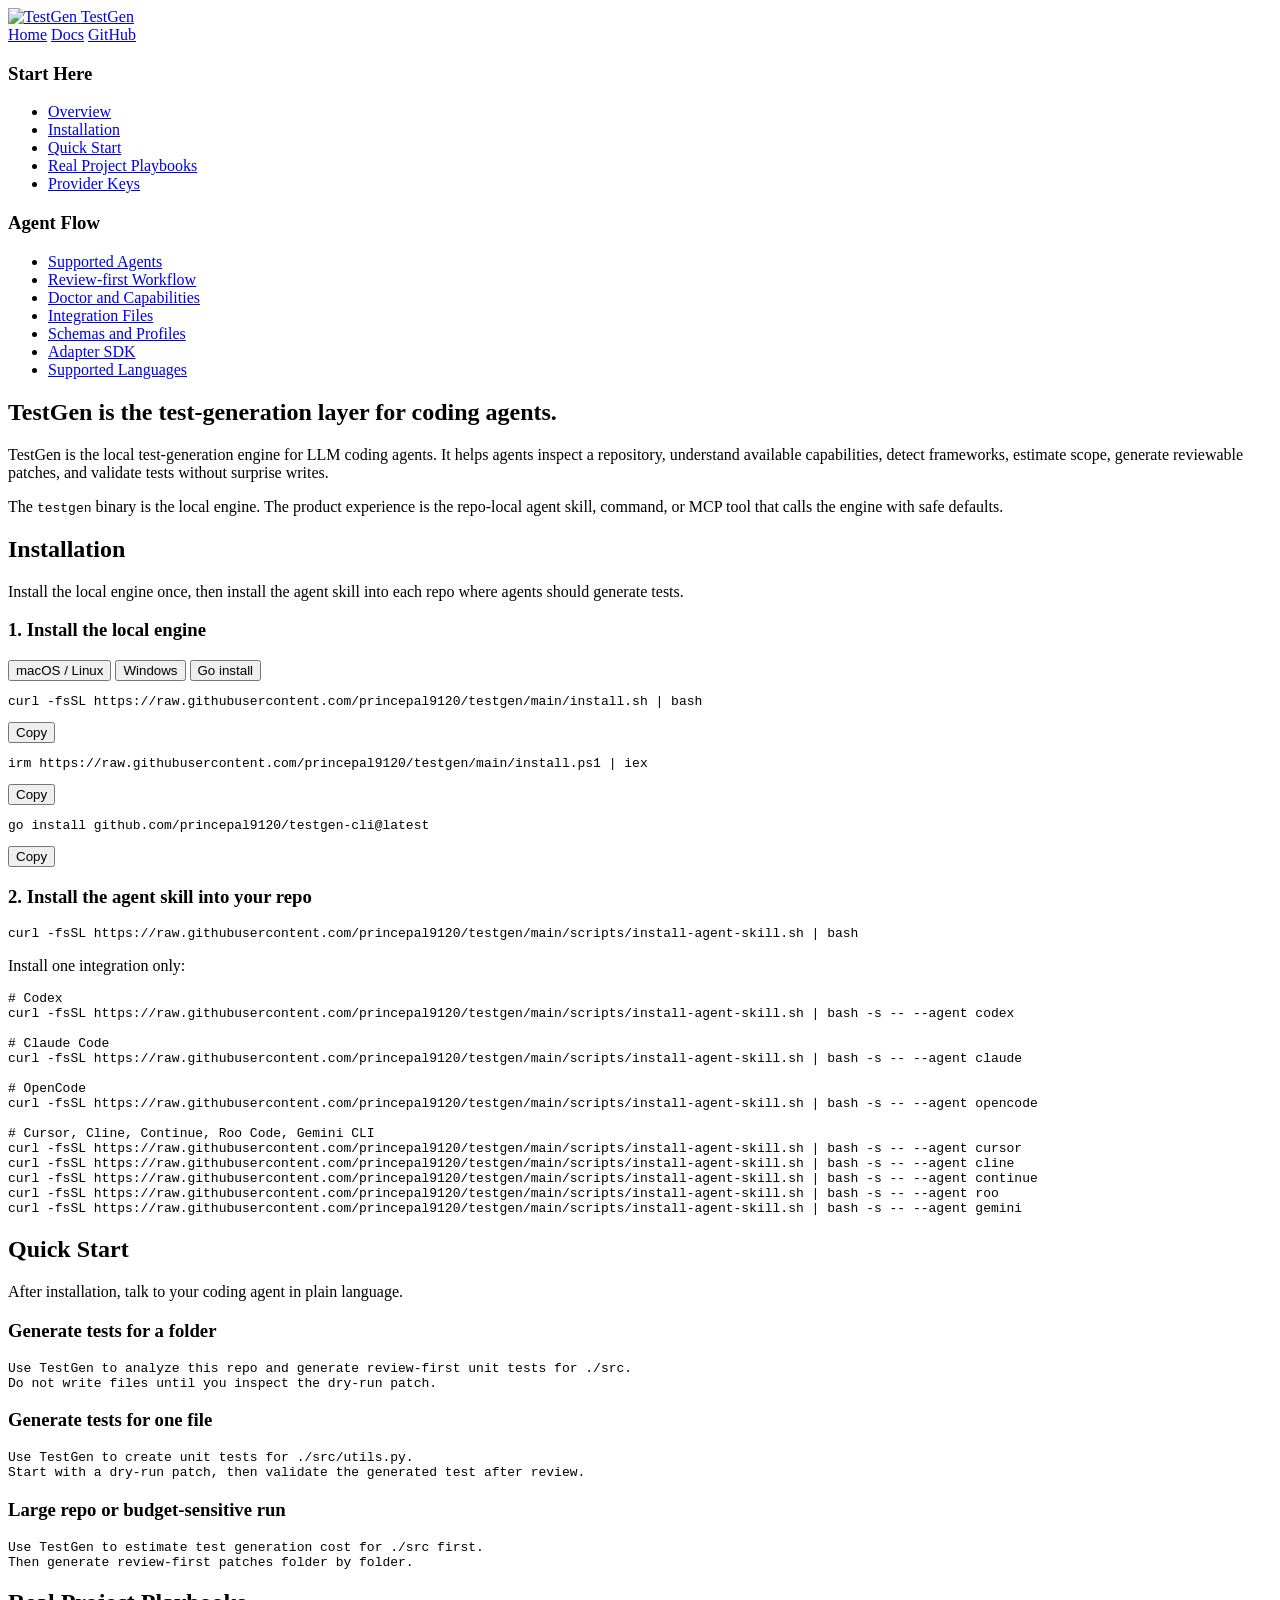
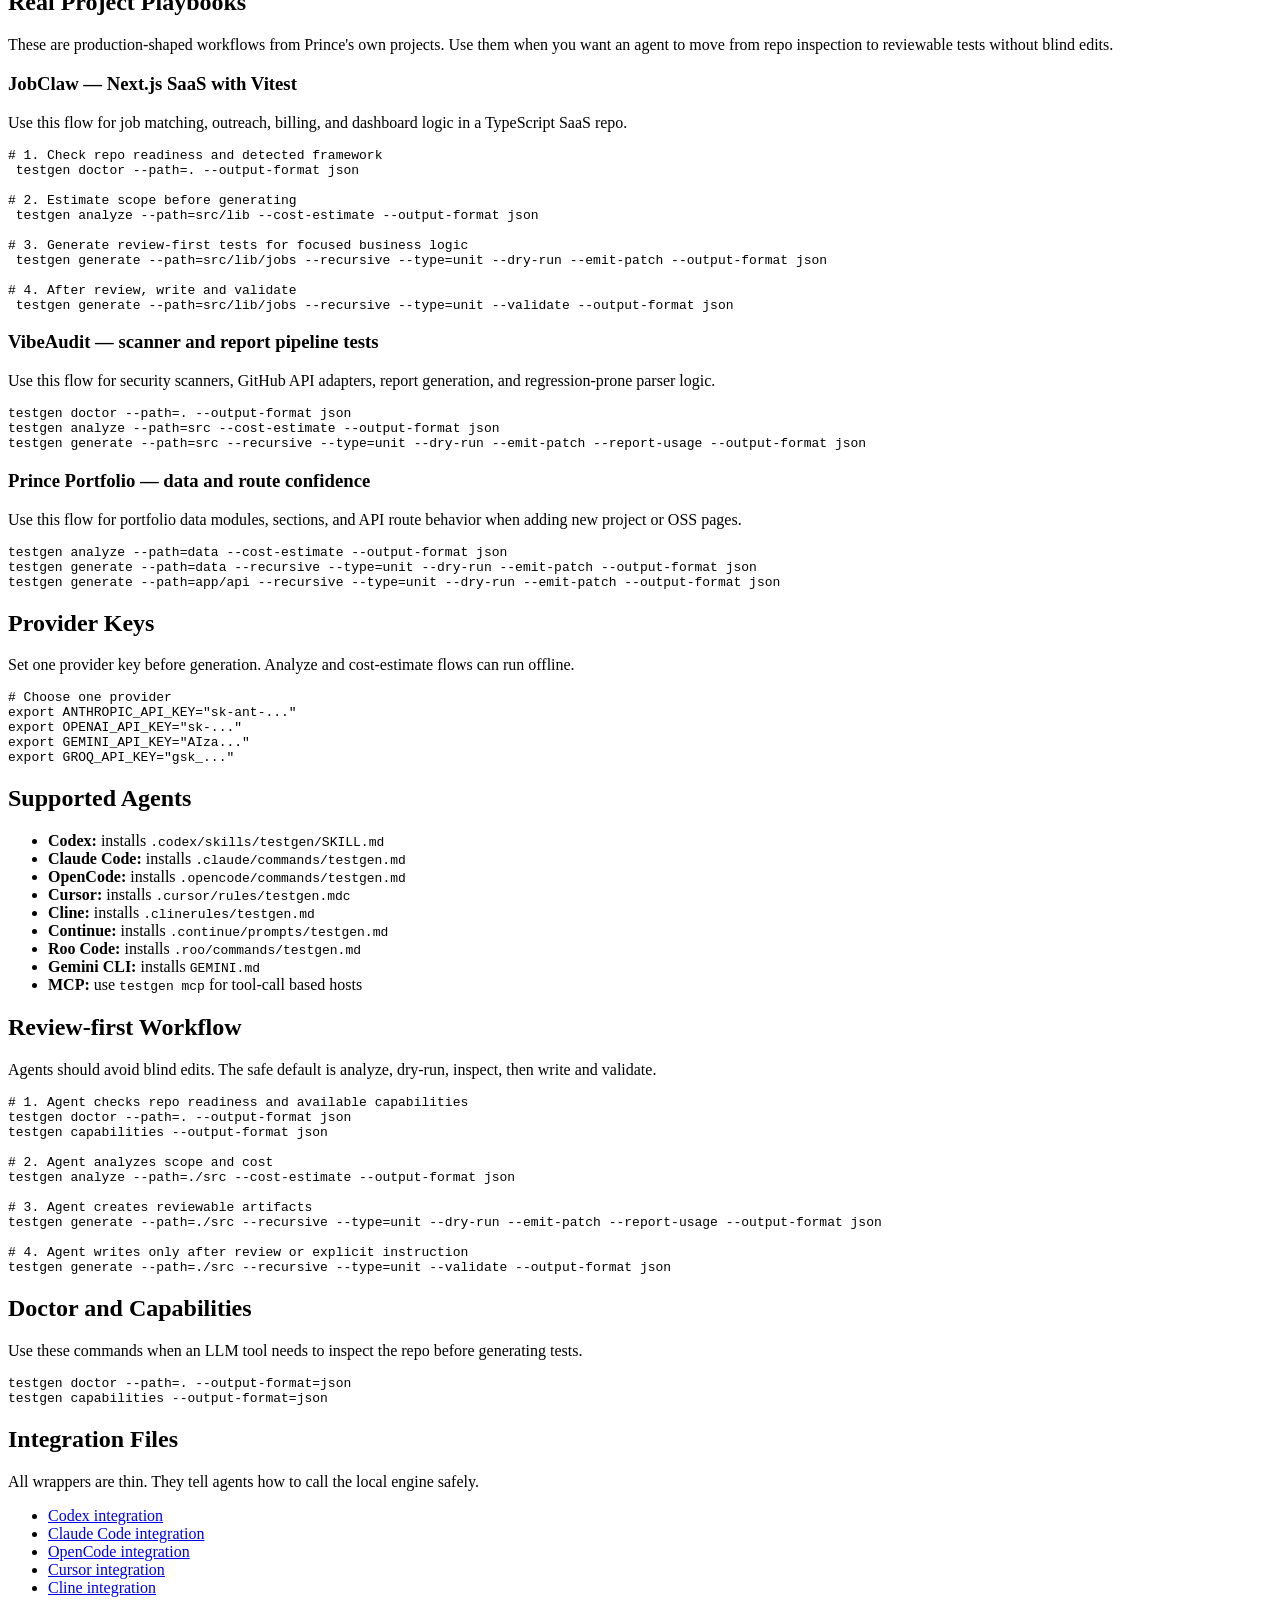
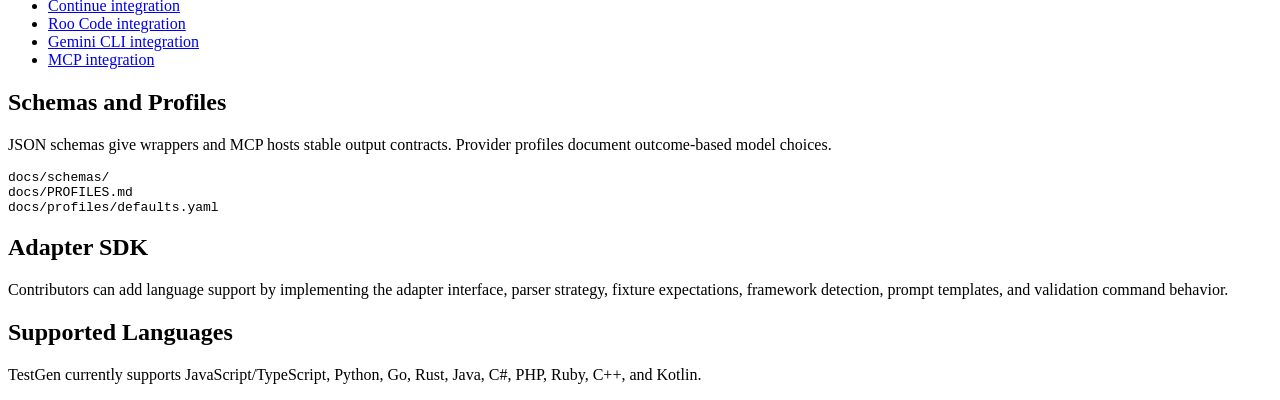
==== website/docs/index.html @ bff0cf5b "Add real project playbooks to TestGen site" ====
<!DOCTYPE html>
<html lang="en">

<head>
    <meta charset="UTF-8">
    <meta name="viewport" content="width=device-width, initial-scale=1.0">
    <title>TestGen Docs - Agent-native test generation platform</title>
    <meta name="description"
        content="Install and use TestGen as an agent-native test generation layer for Codex, Claude Code, Cursor, Cline, Continue, Roo Code, Gemini CLI, OpenCode, and MCP.">
    <link rel="preconnect" href="https://fonts.googleapis.com">
    <link rel="preconnect" href="https://fonts.gstatic.com" crossorigin>
    <link
        href="https://fonts.googleapis.com/css2?family=Inter:wght@400;500;600&family=Playfair+Display:ital,wght@0,400;0,600;0,700;1,400;1,600&display=swap"
        rel="stylesheet">
    <link rel="stylesheet" href="styles.css">
    <link rel="icon" type="image/png" href="images/logo.png">
</head>

<body class="docs-page">
    <nav class="nav">
        <div class="nav-container">
            <a href="index.html" class="nav-logo">
                <img src="images/logo.png" alt="TestGen">
                <span class="nav-logo-text">TestGen</span>
            </a>
            <div class="nav-links">
                <a href="index.html">Home</a>
                <a href="docs.html" class="active">Docs</a>
                <a href="https://github.com/princepal9120/testgen" target="_blank" rel="noreferrer">GitHub</a>
            </div>
        </div>
    </nav>

    <div class="container docs-container">
        <aside class="docs-sidebar">
            <div class="sidebar-group">
                <h3>Start Here</h3>
                <ul>
                    <li><a href="#overview" class="active">Overview</a></li>
                    <li><a href="#installation">Installation</a></li>
                    <li><a href="#quick-start">Quick Start</a></li>
                    <li><a href="#real-project-playbooks">Real Project Playbooks</a></li>
                    <li><a href="#configuration">Provider Keys</a></li>
                </ul>
            </div>
            <div class="sidebar-group">
                <h3>Agent Flow</h3>
                <ul>
                    <li><a href="#agents">Supported Agents</a></li>
                    <li><a href="#workflow">Review-first Workflow</a></li>
                    <li><a href="#doctor">Doctor and Capabilities</a></li>
                    <li><a href="#integrations">Integration Files</a></li>
                    <li><a href="#schemas">Schemas and Profiles</a></li>
                    <li><a href="#adapter-sdk">Adapter SDK</a></li>
                    <li><a href="#supported-languages">Supported Languages</a></li>
                </ul>
            </div>
        </aside>

        <main class="docs-content">
            <section id="overview">
                <h1>TestGen is the test-generation layer for coding agents.</h1>
                <p>
                    TestGen is the local test-generation engine for LLM coding agents. It helps agents inspect a repository, understand available capabilities, detect frameworks, estimate scope, generate reviewable patches, and validate tests without surprise writes.
                </p>
                <p>
                    The <code>testgen</code> binary is the local engine. The product experience is the repo-local agent skill,
                    command, or MCP tool that calls the engine with safe defaults.
                </p>
            </section>

            <section id="installation">
                <h2>Installation</h2>
                <p>Install the local engine once, then install the agent skill into each repo where agents should generate tests.</p>

                <h3>1. Install the local engine</h3>
                <div class="docs-tabs">
                    <button class="docs-tab active" onclick="switchTab('unix', this)">macOS / Linux</button>
                    <button class="docs-tab" onclick="switchTab('windows', this)">Windows</button>
                    <button class="docs-tab" onclick="switchTab('source', this)">Go install</button>
                </div>

                <div id="unix" class="tab-content active">
                    <div class="code-block-minimal">
                        <pre><code>curl -fsSL https://raw.githubusercontent.com/princepal9120/testgen/main/install.sh | bash</code></pre>
                        <button class="copy-icon" onclick="copyCode(this)" title="Copy to clipboard">Copy</button>
                    </div>
                </div>

                <div id="windows" class="tab-content">
                    <div class="code-block-minimal">
                        <pre><code>irm https://raw.githubusercontent.com/princepal9120/testgen/main/install.ps1 | iex</code></pre>
                        <button class="copy-icon" onclick="copyCode(this)" title="Copy to clipboard">Copy</button>
                    </div>
                </div>

                <div id="source" class="tab-content">
                    <div class="code-block-minimal">
                        <pre><code>go install github.com/princepal9120/testgen-cli@latest</code></pre>
                        <button class="copy-icon" onclick="copyCode(this)" title="Copy to clipboard">Copy</button>
                    </div>
                </div>

                <h3>2. Install the agent skill into your repo</h3>
                <div class="code-block">
                    <pre><code>curl -fsSL https://raw.githubusercontent.com/princepal9120/testgen/main/scripts/install-agent-skill.sh | bash</code></pre>
                </div>

                <p>Install one integration only:</p>
                <div class="code-block">
                    <pre><code># Codex
curl -fsSL https://raw.githubusercontent.com/princepal9120/testgen/main/scripts/install-agent-skill.sh | bash -s -- --agent codex

# Claude Code
curl -fsSL https://raw.githubusercontent.com/princepal9120/testgen/main/scripts/install-agent-skill.sh | bash -s -- --agent claude

# OpenCode
curl -fsSL https://raw.githubusercontent.com/princepal9120/testgen/main/scripts/install-agent-skill.sh | bash -s -- --agent opencode

# Cursor, Cline, Continue, Roo Code, Gemini CLI
curl -fsSL https://raw.githubusercontent.com/princepal9120/testgen/main/scripts/install-agent-skill.sh | bash -s -- --agent cursor
curl -fsSL https://raw.githubusercontent.com/princepal9120/testgen/main/scripts/install-agent-skill.sh | bash -s -- --agent cline
curl -fsSL https://raw.githubusercontent.com/princepal9120/testgen/main/scripts/install-agent-skill.sh | bash -s -- --agent continue
curl -fsSL https://raw.githubusercontent.com/princepal9120/testgen/main/scripts/install-agent-skill.sh | bash -s -- --agent roo
curl -fsSL https://raw.githubusercontent.com/princepal9120/testgen/main/scripts/install-agent-skill.sh | bash -s -- --agent gemini</code></pre>
                </div>
            </section>

            <section id="quick-start">
                <h2>Quick Start</h2>
                <p>After installation, talk to your coding agent in plain language.</p>

                <h3>Generate tests for a folder</h3>
                <div class="code-block">
                    <pre><code>Use TestGen to analyze this repo and generate review-first unit tests for ./src.
Do not write files until you inspect the dry-run patch.</code></pre>
                </div>

                <h3>Generate tests for one file</h3>
                <div class="code-block">
                    <pre><code>Use TestGen to create unit tests for ./src/utils.py.
Start with a dry-run patch, then validate the generated test after review.</code></pre>
                </div>

                <h3>Large repo or budget-sensitive run</h3>
                <div class="code-block">
                    <pre><code>Use TestGen to estimate test generation cost for ./src first.
Then generate review-first patches folder by folder.</code></pre>
                </div>
            </section>



            <section id="real-project-playbooks">
                <h2>Real Project Playbooks</h2>
                <p>
                    These are production-shaped workflows from Prince's own projects. Use them when you want an agent to move from repo inspection to reviewable tests without blind edits.
                </p>

                <h3>JobClaw — Next.js SaaS with Vitest</h3>
                <p>Use this flow for job matching, outreach, billing, and dashboard logic in a TypeScript SaaS repo.</p>
                <div class="code-block">
                    <pre><code># 1. Check repo readiness and detected framework
 testgen doctor --path=. --output-format json

# 2. Estimate scope before generating
 testgen analyze --path=src/lib --cost-estimate --output-format json

# 3. Generate review-first tests for focused business logic
 testgen generate --path=src/lib/jobs --recursive --type=unit --dry-run --emit-patch --output-format json

# 4. After review, write and validate
 testgen generate --path=src/lib/jobs --recursive --type=unit --validate --output-format json</code></pre>
                </div>

                <h3>VibeAudit — scanner and report pipeline tests</h3>
                <p>Use this flow for security scanners, GitHub API adapters, report generation, and regression-prone parser logic.</p>
                <div class="code-block">
                    <pre><code>testgen doctor --path=. --output-format json
testgen analyze --path=src --cost-estimate --output-format json
testgen generate --path=src --recursive --type=unit --dry-run --emit-patch --report-usage --output-format json</code></pre>
                </div>

                <h3>Prince Portfolio — data and route confidence</h3>
                <p>Use this flow for portfolio data modules, sections, and API route behavior when adding new project or OSS pages.</p>
                <div class="code-block">
                    <pre><code>testgen analyze --path=data --cost-estimate --output-format json
testgen generate --path=data --recursive --type=unit --dry-run --emit-patch --output-format json
testgen generate --path=app/api --recursive --type=unit --dry-run --emit-patch --output-format json</code></pre>
                </div>
            </section>

            <section id="configuration">
                <h2>Provider Keys</h2>
                <p>Set one provider key before generation. Analyze and cost-estimate flows can run offline.</p>

                <div class="code-block">
                    <pre><code># Choose one provider
export ANTHROPIC_API_KEY="sk-ant-..."
export OPENAI_API_KEY="sk-..."
export GEMINI_API_KEY="AIza..."
export GROQ_API_KEY="gsk_..."</code></pre>
                </div>
            </section>

            <section id="agents">
                <h2>Supported Agents</h2>
                <ul>
                    <li><strong>Codex:</strong> installs <code>.codex/skills/testgen/SKILL.md</code></li>
                    <li><strong>Claude Code:</strong> installs <code>.claude/commands/testgen.md</code></li>
                    <li><strong>OpenCode:</strong> installs <code>.opencode/commands/testgen.md</code></li>
                    <li><strong>Cursor:</strong> installs <code>.cursor/rules/testgen.mdc</code></li>
                    <li><strong>Cline:</strong> installs <code>.clinerules/testgen.md</code></li>
                    <li><strong>Continue:</strong> installs <code>.continue/prompts/testgen.md</code></li>
                    <li><strong>Roo Code:</strong> installs <code>.roo/commands/testgen.md</code></li>
                    <li><strong>Gemini CLI:</strong> installs <code>GEMINI.md</code></li>
                    <li><strong>MCP:</strong> use <code>testgen mcp</code> for tool-call based hosts</li>
                </ul>
            </section>

            <section id="workflow">
                <h2>Review-first Workflow</h2>
                <p>
                    Agents should avoid blind edits. The safe default is analyze, dry-run, inspect, then write and validate.
                </p>

                <div class="code-block">
                    <pre><code># 1. Agent checks repo readiness and available capabilities
testgen doctor --path=. --output-format json
testgen capabilities --output-format json

# 2. Agent analyzes scope and cost
testgen analyze --path=./src --cost-estimate --output-format json

# 3. Agent creates reviewable artifacts
testgen generate --path=./src --recursive --type=unit --dry-run --emit-patch --report-usage --output-format json

# 4. Agent writes only after review or explicit instruction
testgen generate --path=./src --recursive --type=unit --validate --output-format json</code></pre>
                </div>
            </section>

            <section id="doctor">
                <h2>Doctor and Capabilities</h2>
                <p>Use these commands when an LLM tool needs to inspect the repo before generating tests.</p>
                <div class="code-block">
                    <pre><code>testgen doctor --path=. --output-format=json
testgen capabilities --output-format=json</code></pre>
                </div>
            </section>

            <section id="integrations">
                <h2>Integration Files</h2>
                <p>All wrappers are thin. They tell agents how to call the local engine safely.</p>

                <ul>
                    <li><a href="https://github.com/princepal9120/testgen/blob/main/docs/integrations/codex.md" target="_blank" rel="noreferrer">Codex integration</a></li>
                    <li><a href="https://github.com/princepal9120/testgen/blob/main/docs/integrations/claude-code.md" target="_blank" rel="noreferrer">Claude Code integration</a></li>
                    <li><a href="https://github.com/princepal9120/testgen/blob/main/docs/integrations/opencode.md" target="_blank" rel="noreferrer">OpenCode integration</a></li>
                    <li><a href="https://github.com/princepal9120/testgen/blob/main/docs/integrations/cursor.md" target="_blank" rel="noreferrer">Cursor integration</a></li>
                    <li><a href="https://github.com/princepal9120/testgen/blob/main/docs/integrations/cline.md" target="_blank" rel="noreferrer">Cline integration</a></li>
                    <li><a href="https://github.com/princepal9120/testgen/blob/main/docs/integrations/continue.md" target="_blank" rel="noreferrer">Continue integration</a></li>
                    <li><a href="https://github.com/princepal9120/testgen/blob/main/docs/integrations/roo-code.md" target="_blank" rel="noreferrer">Roo Code integration</a></li>
                    <li><a href="https://github.com/princepal9120/testgen/blob/main/docs/integrations/gemini-cli.md" target="_blank" rel="noreferrer">Gemini CLI integration</a></li>
                    <li><a href="https://github.com/princepal9120/testgen/blob/main/docs/integrations/mcp.md" target="_blank" rel="noreferrer">MCP integration</a></li>
                </ul>
            </section>

            <section id="schemas">
                <h2>Schemas and Profiles</h2>
                <p>JSON schemas give wrappers and MCP hosts stable output contracts. Provider profiles document outcome-based model choices.</p>
                <div class="code-block">
                    <pre><code>docs/schemas/
docs/PROFILES.md
docs/profiles/defaults.yaml</code></pre>
                </div>
            </section>

            <section id="adapter-sdk">
                <h2>Adapter SDK</h2>
                <p>Contributors can add language support by implementing the adapter interface, parser strategy, fixture expectations, framework detection, prompt templates, and validation command behavior.</p>
            </section>

            <section id="supported-languages">
                <h2>Supported Languages</h2>
                <p>TestGen currently supports JavaScript/TypeScript, Python, Go, Rust, Java, C#, PHP, Ruby, C++, and Kotlin.</p>
            </section>
        </main>
    </div>

    <script>
        function switchTab(tabId, button) {
            document.querySelectorAll('.tab-content').forEach(content => content.classList.remove('active'));
            document.querySelectorAll('.docs-tab').forEach(tab => tab.classList.remove('active'));
            document.getElementById(tabId).classList.add('active');
            button.classList.add('active');
        }

        function copyCode(button) {
            const code = button.parentElement.querySelector('code').textContent;
            navigator.clipboard.writeText(code).then(() => {
                const original = button.textContent;
                button.textContent = 'Copied';
                setTimeout(() => button.textContent = original, 1200);
            });
        }
    </script>
</body>

</html>
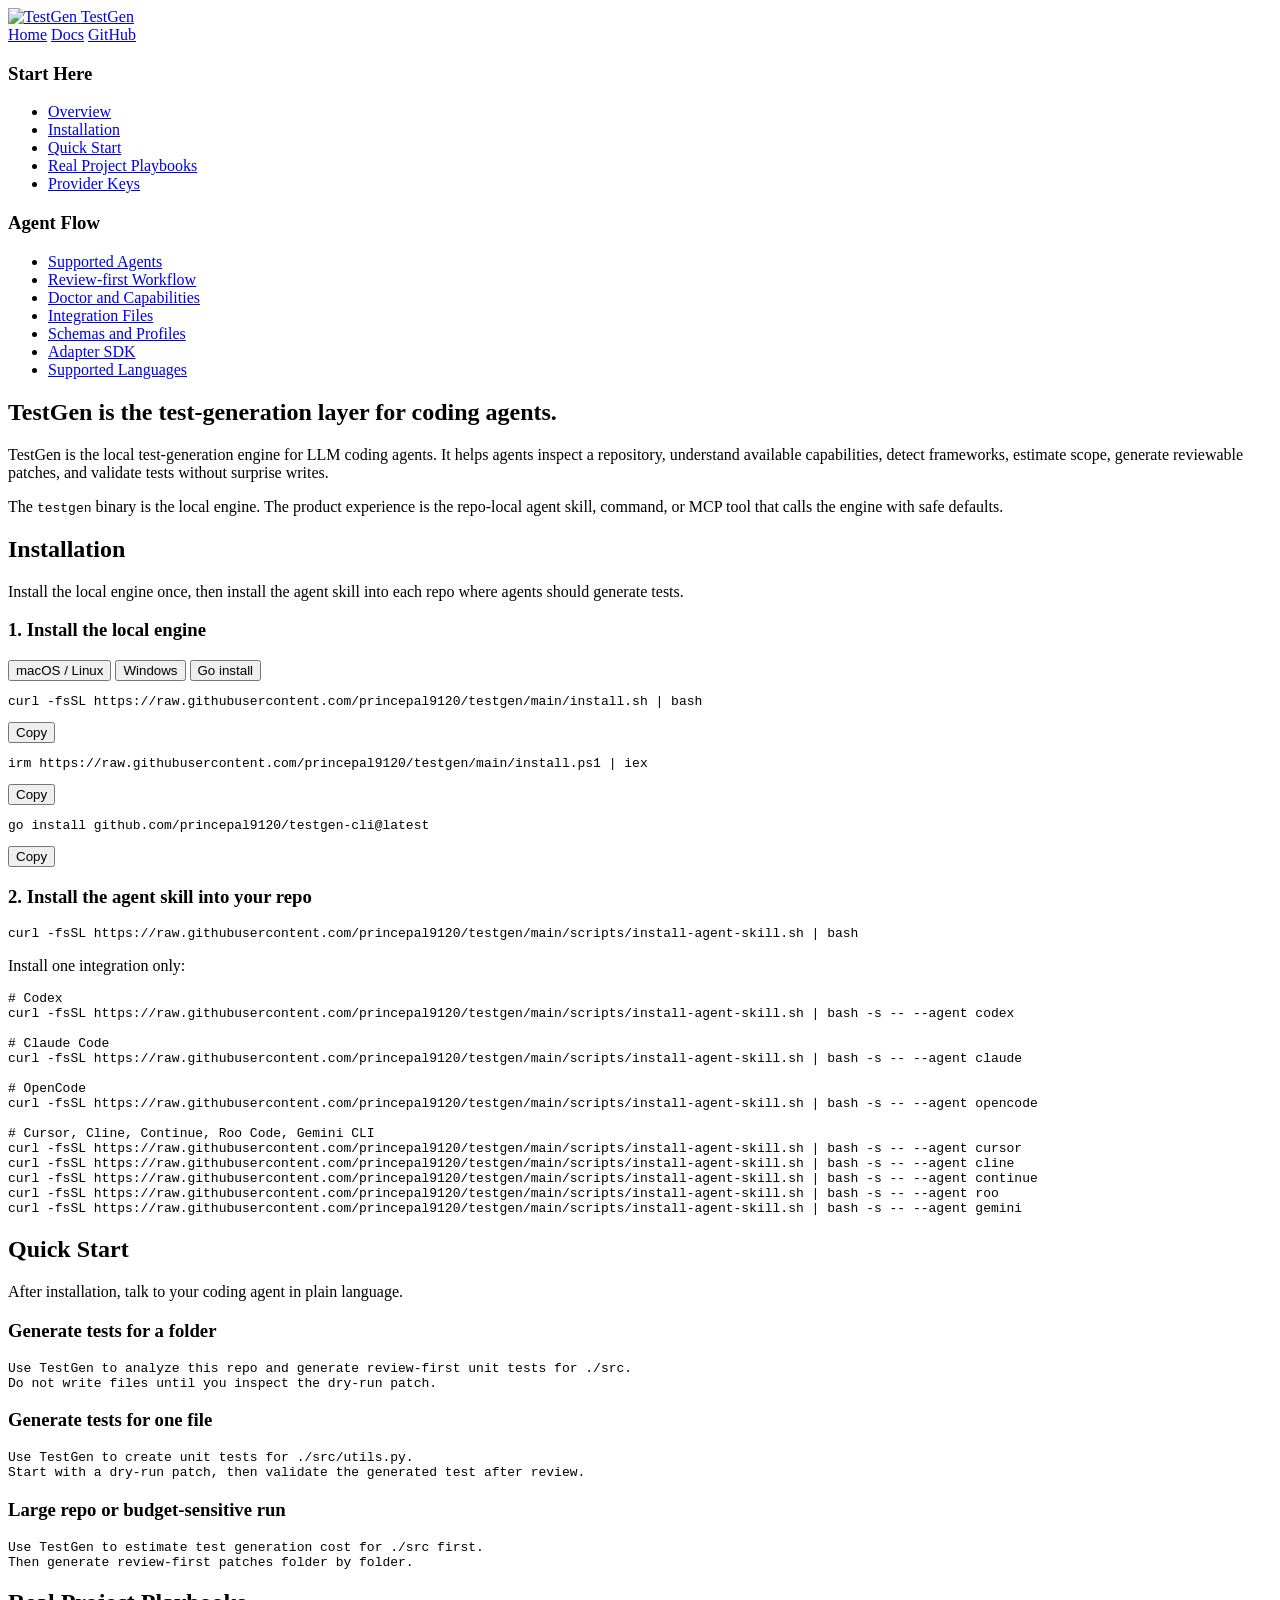
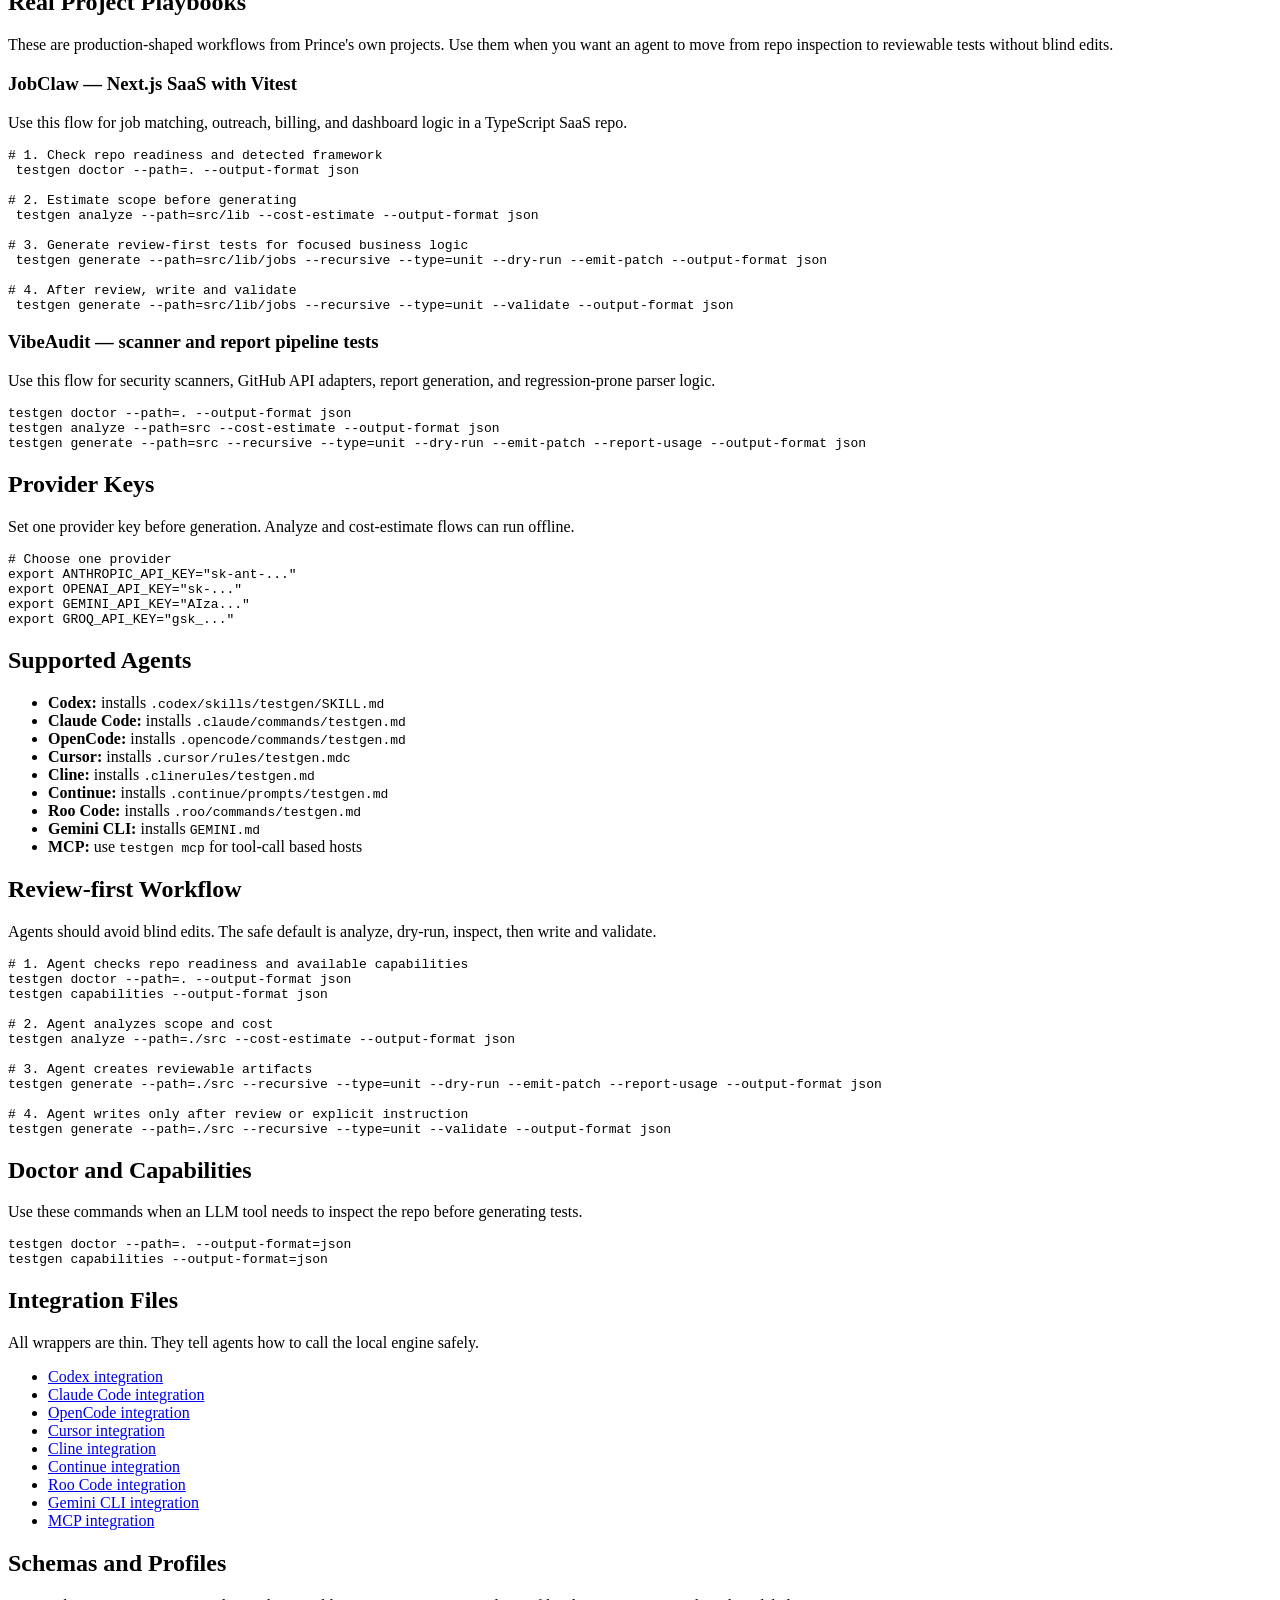
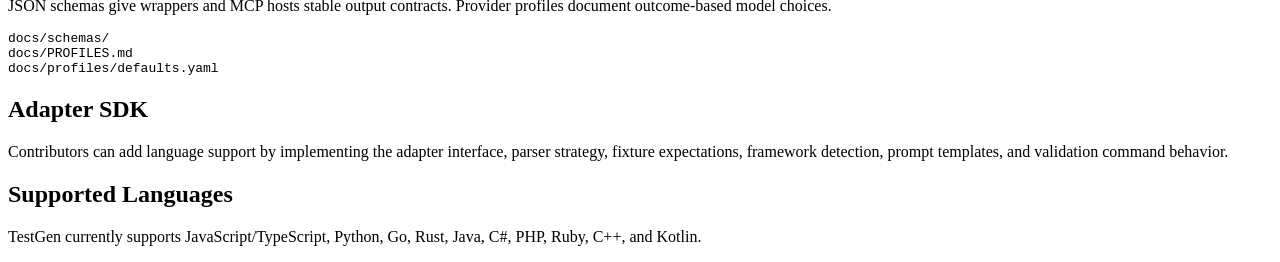
==== commit 26ec54e4: "Remove portfolio from TestGen project examples" ====
--- a/website/docs/index.html
+++ b/website/docs/index.html
@@ -180,14 +180,6 @@
 testgen analyze --path=src --cost-estimate --output-format json
 testgen generate --path=src --recursive --type=unit --dry-run --emit-patch --report-usage --output-format json</code></pre>
                 </div>
-
-                <h3>Prince Portfolio — data and route confidence</h3>
-                <p>Use this flow for portfolio data modules, sections, and API route behavior when adding new project or OSS pages.</p>
-                <div class="code-block">
-                    <pre><code>testgen analyze --path=data --cost-estimate --output-format json
-testgen generate --path=data --recursive --type=unit --dry-run --emit-patch --output-format json
-testgen generate --path=app/api --recursive --type=unit --dry-run --emit-patch --output-format json</code></pre>
-                </div>
             </section>
 
             <section id="configuration">
